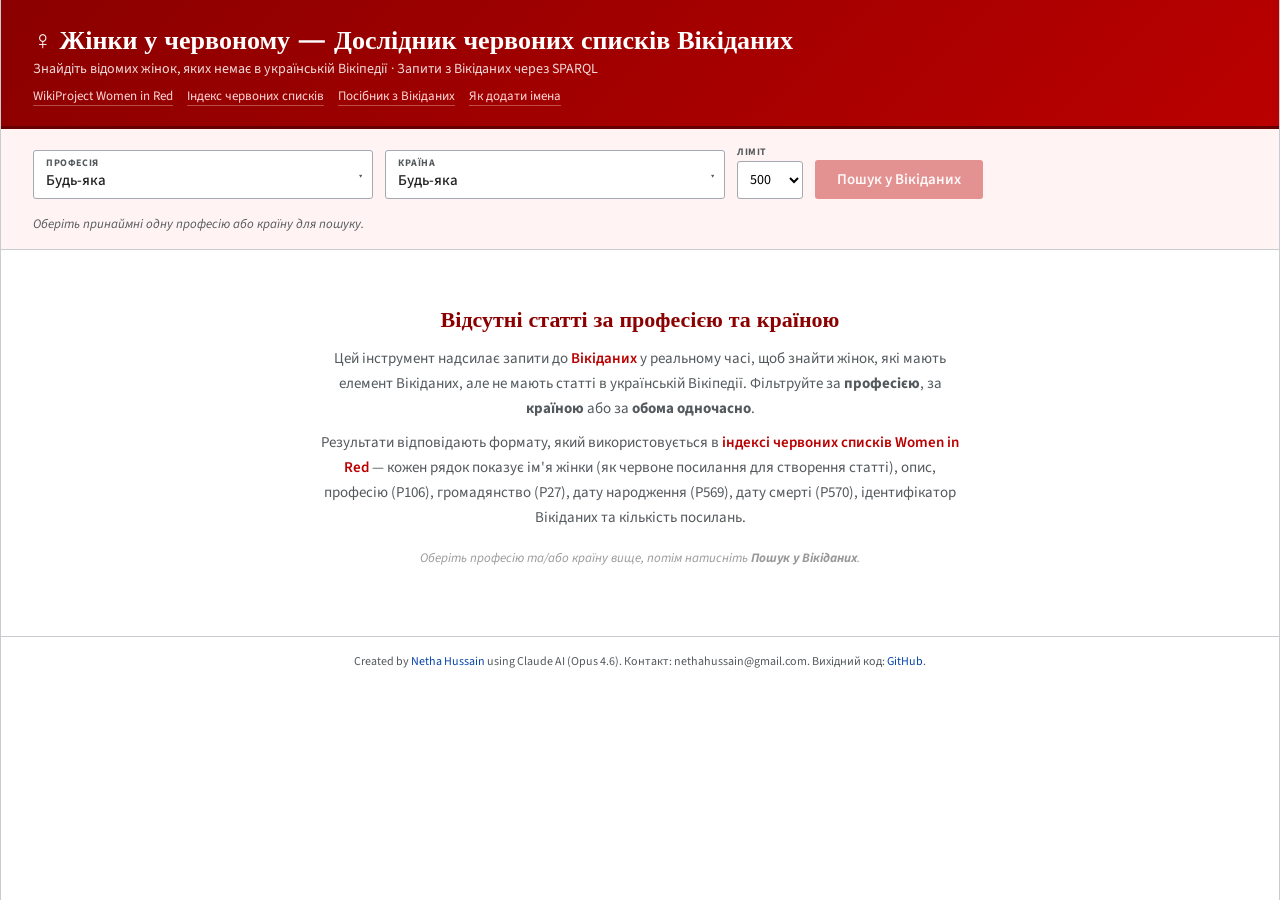
==== tool-uk.html @ 22f27a3a "Add Ukrainian version and translation guide - tool-uk.html: fully translated Ukrainian version targe" ====
<!DOCTYPE html>
<html lang="uk">
<head>
<meta charset="UTF-8">
<meta name="viewport" content="width=device-width, initial-scale=1.0">
<title>Жінки у червоному — Дослідник червоних списків Вікіданих</title>
<link rel="icon" href="data:image/svg+xml,<svg xmlns='http://www.w3.org/2000/svg' viewBox='0 0 100 100'><text y='.9em' font-size='90'>♀</text></svg>">
<link href="https://fonts.googleapis.com/css2?family=Libre+Baskerville:ital,wght@0,400;0,700;1,400&family=Source+Sans+3:wght@400;500;600;700&display=swap" rel="stylesheet">
<style>
:root {
  --r:#BA0000;--rd:#8B0000;--rbg:#FFF3F3;
  --blue:#0645AD;--bg:#F6F6F6;--surface:#FFF;
  --border:#A2A9B1;--blight:#C8CCD1;--hdr:#EAECF0;
  --txt:#202122;--dim:#54595D;
}
*{margin:0;padding:0;box-sizing:border-box}
body{font-family:'Source Sans 3',sans-serif;background:var(--bg);color:var(--txt);-webkit-font-smoothing:antialiased}
a{color:var(--blue);text-decoration:none}a:hover{text-decoration:underline}

.page{max-width:1440px;margin:0 auto;background:var(--surface);min-height:100vh;border-left:1px solid var(--blight);border-right:1px solid var(--blight)}

.hdr{background:linear-gradient(135deg,var(--rd),var(--r));color:#fff;padding:24px 32px 20px;border-bottom:3px solid #660000}
.hdr h1{font-family:'Libre Baskerville',serif;font-size:26px;font-weight:700;margin-bottom:3px}
.hdr .sub{font-size:14px;opacity:.85}
.hdr-links{margin-top:8px;font-size:13px;display:flex;gap:14px;flex-wrap:wrap}
.hdr-links a{color:#FFD6D6;border-bottom:1px solid rgba(255,214,214,.35)}
.hdr-links a:hover{color:#fff;border-bottom-color:#fff;text-decoration:none}

.filters{padding:16px 32px;background:var(--rbg);border-bottom:1px solid var(--blight);display:flex;gap:12px;align-items:flex-end;flex-wrap:wrap}
.dd{position:relative;flex:1;min-width:200px;max-width:340px}
.dd-trigger{width:100%;display:flex;flex-direction:column;align-items:flex-start;padding:5px 12px 7px;background:#fff;border:1px solid var(--border);border-radius:3px;cursor:pointer;font-family:inherit;font-size:14px;position:relative;transition:border-color .15s}
.dd-trigger:hover{border-color:var(--r)}
.dd-trigger.has-val{border-color:var(--r);background:#FFF8F8}
.dd-label{font-size:10px;font-weight:700;text-transform:uppercase;letter-spacing:.06em;color:var(--dim)}
.dd-val{font-size:15px;color:var(--txt);font-weight:500}
.dd-chev{position:absolute;right:10px;top:50%;transform:translateY(-50%);font-size:11px;color:var(--dim)}
.dd-menu{position:absolute;top:calc(100% + 2px);left:0;right:0;background:#fff;border:1px solid var(--border);border-radius:3px;box-shadow:0 6px 20px rgba(0,0,0,.12);z-index:1000;max-height:370px;overflow-y:auto;scrollbar-width:thin}
.dd-search{width:100%;padding:9px 12px;border:none;border-bottom:1px solid var(--blight);font-family:inherit;font-size:14px;outline:none}
.dd-group{padding:7px 12px 3px;font-size:10px;font-weight:700;text-transform:uppercase;letter-spacing:.06em;color:var(--rd);background:#FAFAFA;border-top:1px solid var(--blight);position:sticky;top:0;z-index:1}
.dd-item{display:block;width:100%;text-align:left;padding:6px 12px 6px 20px;background:none;border:none;font-family:inherit;font-size:14px;color:var(--txt);cursor:pointer;transition:background .1s}
.dd-item:hover{background:var(--rbg)}
.dd-item.sel{background:#FFE0E0;font-weight:600;color:var(--rd)}
.dd-item.dd-clear{color:var(--r);font-weight:500;border-bottom:1px solid var(--blight);padding-left:12px}

.f-limit{display:flex;flex-direction:column;gap:2px}
.f-limit label{font-size:10px;font-weight:700;text-transform:uppercase;letter-spacing:.06em;color:var(--dim)}
.f-limit select{padding:7px 8px;border:1px solid var(--border);border-radius:3px;font-family:inherit;font-size:14px;background:#fff;cursor:pointer}

.go-btn{padding:9px 22px;background:var(--r);color:#fff;border:none;border-radius:3px;font-family:inherit;font-size:15px;font-weight:600;cursor:pointer;transition:background .15s;white-space:nowrap;display:flex;align-items:center;gap:8px;align-self:flex-end}
.go-btn:hover{background:var(--rd)}
.go-btn.off{opacity:.4;cursor:not-allowed}
.btn-spin{display:inline-block;width:14px;height:14px;border:2px solid rgba(255,255,255,.4);border-top-color:#fff;border-radius:50%;animation:sp .7s linear infinite}
@keyframes sp{to{transform:rotate(360deg)}}
.f-hint{width:100%;margin-top:4px;font-size:13px;color:var(--dim);font-style:italic}

.welcome{padding:56px 32px;text-align:center}
.welcome h2{font-family:'Libre Baskerville',serif;font-size:22px;color:var(--rd);margin-bottom:14px}
.welcome p{font-size:15px;color:var(--dim);max-width:640px;margin:0 auto 10px;line-height:1.65}
.wl{color:var(--r);font-weight:600}

.ld{padding:72px 32px;text-align:center}
.ld-spin{width:30px;height:30px;border:3px solid var(--blight);border-top-color:var(--r);border-radius:50%;animation:sp .7s linear infinite;margin:0 auto 14px}
.ld p{color:var(--dim);font-size:14px}
.ld .ld-sub{margin-top:5px;font-size:12px;color:#999}

.err{padding:36px 32px;text-align:center}
.err-box{display:inline-block;background:#FFF0F0;border:1px solid #FFCCCC;border-left:4px solid var(--r);padding:18px 24px;border-radius:3px;text-align:left;max-width:540px}
.err-box strong{color:var(--rd)}
.err-box p{margin-top:6px;font-size:14px;color:var(--dim);line-height:1.5}

.results{padding:18px 32px 36px}
.res-head{margin-bottom:14px;padding-bottom:10px;border-bottom:1px solid var(--blight)}
.res-head h2{font-family:'Libre Baskerville',serif;font-size:19px;color:var(--rd);margin-bottom:8px}
.res-intro{font-size:13px;color:var(--dim);line-height:1.6}
.res-intro a{color:var(--blue)}

.res-toolbar{display:flex;align-items:center;gap:14px;margin-bottom:6px;flex-wrap:wrap}
.res-count{font-size:14px;color:var(--dim)}
.res-filter{padding:5px 10px;border:1px solid var(--border);border-radius:3px;font-family:inherit;font-size:13px;width:200px}
.res-filter:focus{outline:none;border-color:var(--r)}
.sparql-btn{font-size:12px;color:var(--blue);border:1px solid var(--blight);padding:3px 10px;border-radius:3px;background:var(--bg)}
.sparql-btn:hover{background:#E8E8E8;text-decoration:none}

.tbl-wrap{overflow-x:auto}
table{width:100%;border-collapse:collapse;font-size:13px;line-height:1.5;border:1px solid var(--blight)}
thead tr{background:var(--hdr)}
th{padding:7px 6px;text-align:left;font-size:12px;font-weight:700;color:var(--txt);border:1px solid var(--blight);white-space:nowrap;user-select:none;vertical-align:bottom}
th.sortable{cursor:pointer}th.sortable:hover{background:#D9DDE2}
.sa{font-size:10px}.sa.dim{opacity:.3}
td{padding:4px 6px;border:1px solid var(--blight);vertical-align:top}
tbody tr:nth-child(even){background:#F8F9FA}
tbody tr:hover{background:#ECEEF1}

.c-num{text-align:right;color:var(--dim);width:38px;font-size:12px}
.c-name{white-space:nowrap}
.c-img{width:50px;text-align:center;padding:2px}
.c-img img{border-radius:3px;vertical-align:middle;max-height:50px;object-fit:cover}
.c-desc{color:var(--dim);font-size:12px;max-width:240px}
.c-occ{font-size:12px;max-width:200px}
.c-cty{font-size:13px;white-space:nowrap}
.c-date{white-space:nowrap;font-size:12px;text-align:center}
.c-item{white-space:nowrap;font-size:12px}
.c-sites{text-align:right;font-weight:600;width:56px}

.redlink{color:var(--r) !important;text-decoration:none}
.redlink:hover{text-decoration:underline}
.wd-link{color:var(--blue);font-family:monospace;font-size:12px}

.empty-msg{padding:36px;text-align:center;color:var(--dim);font-size:15px}
.res-foot{margin-top:14px;padding-top:10px;border-top:1px solid var(--blight);font-size:13px;color:var(--dim)}
.res-foot a{color:var(--blue)}

.page-footer{padding:16px 32px;border-top:1px solid var(--blight);font-size:12px;color:var(--dim);text-align:center}
.page-footer a{color:var(--blue)}

@media(max-width:768px){
  .hdr{padding:16px}.hdr h1{font-size:20px}
  .filters{padding:12px 16px;flex-direction:column}.dd{max-width:100%}
  .results{padding:12px 16px}
  .c-desc,.c-occ,.c-img{display:none}
  .res-filter{width:100%}
}
</style>
</head>
<body>
<div class="page" id="app">
  <!-- Header -->
  <header class="hdr">
    <h1>♀ Жінки у червоному — Дослідник червоних списків Вікіданих</h1>
    <p class="sub">Знайдіть відомих жінок, яких немає в українській Вікіпедії · Запити з Вікіданих через SPARQL</p>
    <div class="hdr-links">
      <a href="https://en.wikipedia.org/wiki/Wikipedia:WikiProject_Women_in_Red" target="_blank">WikiProject Women in Red</a>
      <a href="https://en.wikipedia.org/wiki/Wikipedia:WikiProject_Women_in_Red/Redlist_index" target="_blank">Індекс червоних списків</a>
      <a href="https://en.wikipedia.org/wiki/Wikipedia:WikiProject_Women_in_Red/Wikidata_redlist_guide" target="_blank">Посібник з Вікіданих</a>
      <a href="https://en.wikipedia.org/wiki/Wikipedia:WikiProject_Women_in_Red/How_to_add_names_to_Women_in_Red_lists" target="_blank">Як додати імена</a>
    </div>
  </header>

  <!-- Filters -->
  <div class="filters">
    <div class="dd" id="occ-dd">
      <button class="dd-trigger" onclick="toggleDropdown('occ')">
        <span class="dd-label">Професія</span>
        <span class="dd-val" id="occ-val">Будь-яка</span>
        <span class="dd-chev">▾</span>
      </button>
      <div class="dd-menu" id="occ-menu" style="display:none">
        <input class="dd-search" id="occ-search" placeholder="Пошук професій…" oninput="filterDropdown('occ')">
        <div id="occ-items"></div>
      </div>
    </div>
    <div class="dd" id="cty-dd">
      <button class="dd-trigger" onclick="toggleDropdown('cty')">
        <span class="dd-label">Країна</span>
        <span class="dd-val" id="cty-val">Будь-яка</span>
        <span class="dd-chev">▾</span>
      </button>
      <div class="dd-menu" id="cty-menu" style="display:none">
        <input class="dd-search" id="cty-search" placeholder="Пошук країн…" oninput="filterDropdown('cty')">
        <div id="cty-items"></div>
      </div>
    </div>
    <div class="f-limit">
      <label>Ліміт</label>
      <select id="limit-select">
        <option value="100">100</option>
        <option value="200">200</option>
        <option value="500" selected>500</option>
        <option value="1000">1000</option>
      </select>
    </div>
    <button class="go-btn off" id="go-btn" onclick="doSearch()" disabled>Пошук у Вікіданих</button>
    <p class="f-hint" id="f-hint">Оберіть принаймні одну професію або країну для пошуку.</p>
  </div>

  <!-- Content -->
  <div id="content">
    <div class="welcome">
      <h2>Відсутні статті за професією та країною</h2>
      <p>
        Цей інструмент надсилає запити до <a class="wl" href="https://www.wikidata.org" target="_blank">Вікіданих</a> у
        реальному часі, щоб знайти жінок, які мають елемент Вікіданих, але не мають статті в українській Вікіпедії.
        Фільтруйте за <strong>професією</strong>, за <strong>країною</strong> або за <strong>обома одночасно</strong>.
      </p>
      <p>
        Результати відповідають формату, який використовується в
        <a class="wl" href="https://en.wikipedia.org/wiki/Wikipedia:WikiProject_Women_in_Red/Redlist_index" target="_blank">
          індексі червоних списків Women in Red
        </a> — кожен рядок показує ім'я жінки (як червоне посилання для створення статті), опис, професію (P106),
        громадянство (P27), дату народження (P569), дату смерті (P570), ідентифікатор Вікіданих та кількість посилань.
      </p>
      <p style="margin-top:18px;font-size:13px;font-style:italic;color:#999">
        Оберіть професію та/або країну вище, потім натисніть <strong>Пошук у Вікіданих</strong>.
      </p>
    </div>
  </div>

  <!-- Footer -->
  <div class="page-footer">
    Created by <a href="https://en.wikipedia.org/wiki/User:Netha_Hussain" target="_blank">Netha Hussain</a> using Claude AI (Opus 4.6). Контакт: nethahussain&#64;gmail.com. Вихідний код: <a href="https://github.com/nethahussain/wir-redlist-explorer" target="_blank">GitHub</a>.
  </div>
</div>

<script>
// ── DATA ─────────────────────────────────────────────────────────────────────
const OCCUPATIONS = {
  "Активізм і політика": {
    "Activists":["Q15253558"],"Civil rights activists":["Q3745750"],"Diplomats":["Q193391"],
    "Feminists":["Q21507383"],"Human rights activists":["Q1476215"],"Labor activists":["Q15627169"],
    "Monarchs":["Q116"],"Nobles":["Q2478141"],"Politicians":["Q82955"],
    "Resistance fighters":["Q1397808"],"Revolutionaries":["Q3242115"],
    "Social workers":["Q1587565"],"Suffragists":["Q29424"],"Trade unionists":["Q15627169"]
  },
  "Мистецтво і візуальні мистецтва": {
    "Animators":["Q266569"],"Architects":["Q42973"],"Calligraphers":["Q3303330"],
    "Cartoonists":["Q1114448"],"Ceramicists":["Q7541856"],"Comics artists":["Q15296938"],
    "Costume designers":["Q1323191"],"Engravers":["Q329439"],"Graphic designers":["Q627325"],
    "Illustrators":["Q644687"],"Interior designers":["Q2895295"],"Jewellery designers":["Q2519376"],
    "Miniaturists":["Q10862983"],"Muralists":["Q1281618"],"Painters":["Q1028181"],
    "Photographers":["Q33231"],"Printmakers":["Q11569986"],"Sculptors":["Q1281618"],
    "Textile artists":["Q5322166"],"Visual artists":["Q3391743"],"Weavers":["Q18939491"]
  },
  "Бізнес і економіка": {
    "Bankers":["Q806798"],"Businesspeople":["Q43845","Q131524"],"Economists":["Q188094"],
    "Industrialists":["Q6606110"],"Managers":["Q2462658"]
  },
  "Освіта і наука": {
    "Academics":["Q3400985"],"Educational specialists":["Q5341303","Q1569495","Q901222"],
    "Educators":["Q1056391","Q37226","Q974144"],"Librarians":["Q182436"],
    "Linguists":["Q14467526"],"Philologists":["Q13418253"],"Professors":["Q121594"],
    "Researchers":["Q1650915"],"University teachers":["Q1622272"]
  },
  "Право і юстиція": {
    "Judges":["Q16533"],"Lawyers":["Q40348"],"Magistrates":["Q4594605"],
    "Notaries":["Q189010"],"Prosecutors":["Q600751"]
  },
  "Література і писемність": {
    "Art critics":["Q6430706"],"Art historians":["Q1792450"],"Authors":["Q482980"],
    "Biographers":["Q18814623"],"Bloggers":["Q877517"],"Children's writers":["Q4853732"],
    "Columnists":["Q1086863"],"Comics writers":["Q4853732"],"Critics":["Q4263842"],
    "Editors":["Q1607826"],"Essayists":["Q11774202"],"Folklorists":["Q15214752"],
    "Historians":["Q201788"],"Journalists":["Q1930187"],"Literary critics":["Q4263842"],
    "Novelists":["Q6625963"],"Playwrights":["Q214917"],"Poets":["Q49757"],
    "Publishers":["Q2516866"],"Screenwriters":["Q28389"],"Songwriters":["Q753110"],
    "Translators":["Q333634"],"Writers":["Q36180"]
  },
  "Медіа і розваги": {
    "Actresses":["Q33999"],"Comedians":["Q245068"],"Film critics":["Q1350157"],
    "Film directors":["Q2526255"],"Film producers":["Q3282637"],"Models":["Q4610556"],
    "Presenters":["Q13590141"],"Radio presenters":["Q2722764"],
    "Television presenters":["Q947873"],"Voice actresses":["Q2405480"]
  },
  "Сценічне мистецтво": {
    "Choreographers":["Q2490358"],"Circus performers":["Q6660286"],"Composers":["Q36834"],
    "Conductors (music)":["Q158852"],"Curators":["Q674426"],"Dancers":["Q5716684"],
    "Flautists":["Q12902372"],"Guitarists":["Q855091"],"Harpists":["Q855091"],
    "Musicians":["Q639669"],"Opera singers":["Q2865819"],"Organists":["Q765778"],
    "Pianists":["Q486748"],"Singers":["Q177220"],"Theatre directors":["Q3387717"],
    "Violinists":["Q1259917"],"Violoncellists":["Q1323883"]
  },
  "Релігія і духовність": {
    "Abbesses":["Q75178"],"Missionaries":["Q219477"],"Nuns":["Q191808"],
    "Religious leaders":["Q2259451"],"Saints":["Q43115"],"Theologians":["Q1234713"]
  },
  "Наука і технології": {
    "Anthropologists":["Q4773904"],"Archaeologists":["Q3621491"],"Astronomers":["Q11063"],
    "Astrophysicists":["Q752129"],"Biochemists":["Q15142903"],"Biologists":["Q864503"],
    "Botanists":["Q2374149"],"Chemists":["Q593644"],"Computer scientists":["Q82594"],
    "Ecologists":["Q350979"],"Entomologists":["Q3055126"],"Epidemiologists":["Q15634566"],
    "Geneticists":["Q3126128"],"Geographers":["Q901402"],"Geologists":["Q520549"],
    "Marine biologists":["Q2867476"],"Mathematicians":["Q170790"],
    "Meteorologists":["Q12050421"],"Microbiologists":["Q15917187"],
    "Neuroscientists":["Q15634566"],"Paleontologists":["Q1662561"],
    "Physicists":["Q169470"],"Statisticians":["Q2732142"],"Zoologists":["Q350979"]
  },
  "Медицина і здоров'я": {
    "Dentists":["Q27349"],"Dermatologists":["Q1789414"],"Gynecologists":["Q15924224"],
    "Midwives":["Q185196"],"Nurses":["Q186360"],"Oncologists":["Q4165402"],
    "Ophthalmologists":["Q15924610"],"Pathologists":["Q4202929"],"Pediatricians":["Q1919436"],
    "Pharmacists":["Q105186"],"Physicians":["Q39631"],"Psychiatrists":["Q211346"],
    "Psychologists":["Q212980"],"Radiologists":["Q1569276"],"Sociologists":["Q2306091"],
    "Surgeons":["Q774306"],"Veterinarians":["Q202883"]
  },
  "Спорт": {
    "Alpine skiers":["Q4144610"],"Archers":["Q13382576"],"Athletes":["Q11513337"],
    "Badminton players":["Q13141064"],"Basketball players":["Q3665646"],
    "Boxers":["Q11338576"],"Canoeists":["Q13382608"],"Chess players":["Q10873124"],
    "Cricketers":["Q12299841"],"Cross-country skiers":["Q13382519"],
    "Cyclists":["Q2309784"],"Divers":["Q13381427"],"Equestrians":["Q13382603"],
    "Fencers":["Q13381689"],"Figure skaters":["Q13381572"],
    "Football players":["Q937857"],"Golfers":["Q13156709"],
    "Gymnasts":["Q15117302"],"Handball players":["Q13365117"],
    "Hockey players":["Q11774891"],"Judokas":["Q6665249"],
    "Martial artists":["Q14373094"],"Rowers":["Q13382519"],
    "Rugby players":["Q14089670"],"Sailors":["Q13382519"],
    "Shooters":["Q13382608"],"Speed skaters":["Q15117395"],
    "Swimmers":["Q10843402"],"Table tennis players":["Q13219587"],
    "Tennis players":["Q10833314"],"Track & field athletes":["Q11513337"],
    "Volleyball players":["Q15117415"],"Water polo players":["Q13382608"],
    "Weightlifters":["Q13381376"],"Wrestlers":["Q13474373"]
  },
  "Інше": {
    "Astronauts":["Q11631"],"Aviators":["Q2095549"],"Collectors":["Q3243461"],
    "Cooks & chefs":["Q3499072"],"Engineers":["Q81096"],"Environmentalists":["Q15839134"],
    "Explorers":["Q11900058"],"Fashion designers":["Q3501317"],"Firefighters":["Q107711"],
    "Inventors":["Q205375"],"Military personnel":["Q47064"],"Philanthropists":["Q12362622"],
    "Pilots":["Q158063"],"Police officers":["Q361593"],"Spies":["Q9352089"],
    "Technologists":["Q5482740"]
  }
};

const COUNTRIES = {
  "Africa": {
    "Algeria":"Q262","Cameroon":"Q1009","DR Congo":"Q974","Egypt":"Q79",
    "Ethiopia":"Q115","Ghana":"Q117","Kenya":"Q114","Madagascar":"Q1019",
    "Malawi":"Q1020","Morocco":"Q1028","Mozambique":"Q1029","Nigeria":"Q1033",
    "Rwanda":"Q1037","Senegal":"Q1041","South Africa":"Q258",
    "Tanzania":"Q924","Tunisia":"Q948","Uganda":"Q1036","Zimbabwe":"Q954"
  },
  "Americas": {
    "Argentina":"Q414","Bolivia":"Q750","Brazil":"Q155","Canada":"Q16",
    "Chile":"Q298","Colombia":"Q739","Cuba":"Q241","Ecuador":"Q736",
    "Guatemala":"Q774","Haiti":"Q790","Jamaica":"Q766","Mexico":"Q96",
    "Paraguay":"Q733","Peru":"Q419","Trinidad & Tobago":"Q754",
    "United States":"Q30","Uruguay":"Q77","Venezuela":"Q717"
  },
  "Asia": {
    "Afghanistan":"Q889","Bangladesh":"Q902","Cambodia":"Q424",
    "China":"Q148","India":"Q668","Indonesia":"Q252","Iran":"Q794",
    "Iraq":"Q796","Israel":"Q801","Japan":"Q17","Kazakhstan":"Q232",
    "South Korea":"Q884","Malaysia":"Q833","Mongolia":"Q711",
    "Myanmar":"Q836","Nepal":"Q837","Pakistan":"Q843",
    "Philippines":"Q928","Singapore":"Q334","Sri Lanka":"Q854",
    "Taiwan":"Q865","Thailand":"Q869","Turkey":"Q43","Vietnam":"Q881"
  },
  "Europe": {
    "Albania":"Q222","Austria":"Q40","Belgium":"Q31",
    "Bosnia & Herzegovina":"Q225","Bulgaria":"Q219","Croatia":"Q224",
    "Czech Republic":"Q213","Denmark":"Q35","Estonia":"Q191",
    "Finland":"Q33","France":"Q142","Germany":"Q183","Greece":"Q41",
    "Hungary":"Q28","Iceland":"Q189","Ireland":"Q27","Italy":"Q38",
    "Latvia":"Q211","Lithuania":"Q37","Netherlands":"Q55","Norway":"Q20",
    "Poland":"Q36","Portugal":"Q45","Romania":"Q218","Russia":"Q159",
    "Serbia":"Q403","Slovakia":"Q214","Slovenia":"Q215","Spain":"Q29",
    "Sweden":"Q34","Switzerland":"Q39","Ukraine":"Q212",
    "United Kingdom":"Q145"
  },
  "West Asia": {
    "Bahrain":"Q398","Jordan":"Q810","Kuwait":"Q817","Lebanon":"Q822",
    "Oman":"Q842","Palestine":"Q219060","Qatar":"Q846",
    "Saudi Arabia":"Q851","Syria":"Q858","United Arab Emirates":"Q878",
    "Yemen":"Q805"
  },
  "Oceania & Pacific": {
    "Australia":"Q408","Fiji":"Q712","New Zealand":"Q664",
    "Papua New Guinea":"Q691","Samoa":"Q683"
  }
};

// ── STATE ────────────────────────────────────────────────────────────────────
let selectedOcc = null;   // {name, qids, group}
let selectedCty = null;   // {name, qId, region}
let currentResults = [];
let sortCol = "sites";
let sortDir = "desc";
let tableFilterText = "";
let isLoading = false;
let lastQuery = "";

// ── FLATTEN ──────────────────────────────────────────────────────────────────
function flattenOcc() {
  const out = [];
  for (const [group, items] of Object.entries(OCCUPATIONS))
    for (const [name, qids] of Object.entries(items))
      out.push({group, name, qids});
  out.sort((a,b) => a.name.localeCompare(b.name));
  return out;
}
function flattenCty() {
  const out = [];
  for (const [region, items] of Object.entries(COUNTRIES))
    for (const [name, qId] of Object.entries(items))
      out.push({region, name, qId});
  out.sort((a,b) => a.name.localeCompare(b.name));
  return out;
}
const ALL_OCC = flattenOcc();
const ALL_CTY = flattenCty();

// ── DROPDOWN LOGIC ───────────────────────────────────────────────────────────
function buildDropdownItems(type) {
  const container = document.getElementById(type + '-items');
  const items = type === 'occ' ? ALL_OCC : ALL_CTY;
  const showGroups = type === 'occ';
  const groupKey = type === 'occ' ? 'group' : 'region';
  const search = document.getElementById(type + '-search').value.toLowerCase();
  const selected = type === 'occ' ? selectedOcc : selectedCty;

  const filtered = items.filter(o =>
    o.name.toLowerCase().includes(search) ||
    (showGroups && o[groupKey].toLowerCase().includes(search))
  );

  let html = '';
  if (selected) {
    html += `<button class="dd-item dd-clear" onclick="clearSelection('${type}')">✕ Очистити</button>`;
  }
  let lastGroup = '';
  for (const o of filtered) {
    if (showGroups && o[groupKey] !== lastGroup) {
      lastGroup = o[groupKey];
      html += `<div class="dd-group">${esc(lastGroup)}</div>`;
    }
    const isSel = selected && selected.name === o.name;
    const pad = showGroups ? '' : ' style="padding-left:12px"';
    html += `<button class="dd-item${isSel ? ' sel' : ''}"${pad} onclick="selectItem('${type}','${esc(o.name)}')">${esc(o.name)}</button>`;
  }
  container.innerHTML = html;
}

function toggleDropdown(type) {
  const other = type === 'occ' ? 'cty' : 'occ';
  document.getElementById(other + '-menu').style.display = 'none';
  const menu = document.getElementById(type + '-menu');
  const vis = menu.style.display === 'none';
  menu.style.display = vis ? 'block' : 'none';
  if (vis) {
    document.getElementById(type + '-search').value = '';
    buildDropdownItems(type);
    document.getElementById(type + '-search').focus();
  }
}

function filterDropdown(type) {
  buildDropdownItems(type);
}

function selectItem(type, name) {
  if (type === 'occ') {
    selectedOcc = ALL_OCC.find(o => o.name === name) || null;
    document.getElementById('occ-val').textContent = name;
    document.getElementById('occ-dd').querySelector('.dd-trigger').classList.add('has-val');
  } else {
    selectedCty = ALL_CTY.find(c => c.name === name) || null;
    document.getElementById('cty-val').textContent = name;
    document.getElementById('cty-dd').querySelector('.dd-trigger').classList.add('has-val');
  }
  document.getElementById(type + '-menu').style.display = 'none';
  updateSearchBtn();
}

function clearSelection(type) {
  if (type === 'occ') {
    selectedOcc = null;
    document.getElementById('occ-val').textContent = 'Будь-яка';
    document.getElementById('occ-dd').querySelector('.dd-trigger').classList.remove('has-val');
  } else {
    selectedCty = null;
    document.getElementById('cty-val').textContent = 'Будь-яка';
    document.getElementById('cty-dd').querySelector('.dd-trigger').classList.remove('has-val');
  }
  document.getElementById(type + '-menu').style.display = 'none';
  updateSearchBtn();
}

function updateSearchBtn() {
  const btn = document.getElementById('go-btn');
  const hint = document.getElementById('f-hint');
  const can = selectedOcc || selectedCty;
  btn.disabled = !can || isLoading;
  btn.classList.toggle('off', !can);
  hint.style.display = can ? 'none' : 'block';
}

// Close dropdowns on outside click
document.addEventListener('mousedown', function(e) {
  if (!document.getElementById('occ-dd').contains(e.target))
    document.getElementById('occ-menu').style.display = 'none';
  if (!document.getElementById('cty-dd').contains(e.target))
    document.getElementById('cty-menu').style.display = 'none';
});

// ── SPARQL ───────────────────────────────────────────────────────────────────
function buildQuery(occQIds, ctyQId, limit) {
  const hasOcc = occQIds && occQIds.length > 0;
  const hasCty = !!ctyQId;
  const occValues = hasOcc ? occQIds.map(q => 'wd:' + q).join(' ') : '';
  const occFilter = hasOcc ? '?item wdt:P106 ?occ . VALUES ?occ { ' + occValues + ' }' : '';
  const ctyFilter = hasCty
    ? '{ { ?item (wdt:P27|wdt:P17|wdt:P495|wdt:P1532) wd:' + ctyQId + ' . } UNION { ?item (wdt:P19/wdt:P17) wd:' + ctyQId + ' . } }'
    : '';

  return `SELECT ?item ?itemLabel ?itemDescription
  (SAMPLE(?_dob) AS ?dob) (SAMPLE(?_dod) AS ?dod)
  (SAMPLE(?_countryLabel) AS ?countryLabel)
  (GROUP_CONCAT(DISTINCT ?_occLabel; separator=", ") AS ?occupations)
  (SAMPLE(?_image) AS ?image)
  (COUNT(DISTINCT ?sitelink) AS ?sites)
WHERE {
  ?item wdt:P31 wd:Q5 ;
        wdt:P21 wd:Q6581072 .
  ${occFilter}
  ${ctyFilter}
  OPTIONAL { ?item wdt:P569 ?_dob . }
  OPTIONAL { ?item wdt:P570 ?_dod . }
  OPTIONAL { ?item wdt:P27 ?_country . ?_country rdfs:label ?_countryLabel . FILTER(LANG(?_countryLabel)="uk") }
  OPTIONAL { ?item wdt:P106 ?_occItem . ?_occItem rdfs:label ?_occLabel . FILTER(LANG(?_occLabel)="uk") }
  OPTIONAL { ?item wdt:P18 ?_image . }
  OPTIONAL { ?sitelink schema:about ?item . }
  FILTER NOT EXISTS {
    ?article schema:about ?item ;
             schema:isPartOf <https://uk.wikipedia.org/> .
  }
  SERVICE wikibase:label { bd:serviceParam wikibase:language "uk,en,mul" . }
}
GROUP BY ?item ?itemLabel ?itemDescription
ORDER BY DESC(?sites)
LIMIT ${limit}`;
}

function fmtDate(ds) {
  if (!ds) return '';
  try {
    const d = new Date(ds);
    if (isNaN(d)) return ds;
    const y = d.getUTCFullYear();
    const m = d.getUTCMonth() + 1;
    const day = d.getUTCDate();
    if (y < 0) return Math.abs(y) + ' BCE';
    if (m === 1 && day === 1) return '' + y;
    const months = ['Jan','Feb','Mar','Apr','May','Jun','Jul','Aug','Sep','Oct','Nov','Dec'];
    return day + ' ' + months[m-1] + ' ' + y;
  } catch(e) { return ds; }
}

function getQid(uri) {
  if (!uri) return '';
  const m = uri.match(/Q\d+$/);
  return m ? m[0] : '';
}

function esc(s) {
  const d = document.createElement('div');
  d.textContent = s;
  return d.innerHTML;
}

function thumbUrl(commonsUrl, width) {
  if (!commonsUrl) return '';
  // URL from SPARQL looks like http://commons.wikimedia.org/wiki/Special:FilePath/Name.jpg
  // Append ?width=N for a thumbnail
  return commonsUrl.replace('http://', 'https://') + '?width=' + (width || 50);
}

function openSparql() {
  if (lastQuery) {
    window.open('https://query.wikidata.org/#' + encodeURIComponent(lastQuery), '_blank');
  }
}

async function fetchWithRetry(url, maxRetries) {
  let lastError;
  for (let attempt = 0; attempt < maxRetries; attempt++) {
    try {
      const controller = new AbortController();
      const timeout = setTimeout(() => controller.abort(), 60000); // 60s timeout
      const resp = await fetch(url, {
        headers: { 'Accept': 'application/sparql-results+json' },
        signal: controller.signal
      });
      clearTimeout(timeout);
      if (resp.status === 429 || resp.status === 502 || resp.status === 503) {
        // Rate limited or overloaded — wait and retry
        const wait = (attempt + 1) * 3000;
        document.querySelector('.ld p').textContent =
          'Сервер зайнятий, повтор через ' + ((wait/1000)|0) + ' с… (спроба ' + (attempt+2) + '/' + maxRetries + ')';
        await new Promise(r => setTimeout(r, wait));
        continue;
      }
      if (!resp.ok) throw new Error('SPARQL ' + resp.status + ': ' + resp.statusText);
      return await resp.json();
    } catch(e) {
      lastError = e;
      if (e.name === 'AbortError') {
        lastError = new Error('Час запиту вичерпано (60 секунд)');
      }
      if (attempt < maxRetries - 1) {
        const wait = (attempt + 1) * 2000;
        const ldP = document.querySelector('.ld p');
        if (ldP) ldP.textContent =
          'Проблема з\'єднання, повтор через ' + ((wait/1000)|0) + ' с… (спроба ' + (attempt+2) + '/' + maxRetries + ')';
        await new Promise(r => setTimeout(r, wait));
      }
    }
  }
  throw lastError;
}

// ── SEARCH ───────────────────────────────────────────────────────────────────
async function doSearch() {
  if (!selectedOcc && !selectedCty) return;
  isLoading = true;
  updateSearchBtn();
  document.getElementById('go-btn').innerHTML = '<span class="btn-spin"></span> Запит…';

  const content = document.getElementById('content');
  content.innerHTML = `
    <div class="ld">
      <div class="ld-spin"></div>
      <p>Запит до SPARQL-сервісу Вікіданих для пошуку відсутніх жінок…</p>
      <p class="ld-sub">Складні запити можуть тривати 10–30 секунд</p>
    </div>`;

  const limit = parseInt(document.getElementById('limit-select').value);

  try {
    const query = buildQuery(
      selectedOcc ? selectedOcc.qids : null,
      selectedCty ? selectedCty.qId : null,
      limit
    );
    lastQuery = query;
    const url = 'https://query.wikidata.org/sparql?query=' + encodeURIComponent(query) + '&format=json';

    // Fetch with timeout + retry
    const data = await fetchWithRetry(url, 4);

    const seen = new Set();
    currentResults = data.results.bindings
      .map(b => ({
        qid: getQid(b.item?.value),
        name: b.itemLabel?.value || '',
        description: b.itemDescription?.value || '',
        dob: fmtDate(b.dob?.value),
        dod: fmtDate(b.dod?.value),
        country: b.countryLabel?.value || '',
        occupations: b.occupations?.value || '',
        image: b.image?.value || '',
        sites: parseInt(b.sites?.value) || 0
      }))
      .filter(r => {
        if (!r.qid || seen.has(r.qid) || /^Q\d+$/.test(r.name)) return false;
        seen.add(r.qid);
        return true;
      });

    sortCol = 'sites';
    sortDir = 'desc';
    tableFilterText = '';
    renderResults();
  } catch(e) {
    const msg = e.message || 'Невідома помилка';
    const isTimeout = msg.includes('timed out');
    const isFetch = msg.includes('Failed to fetch') || msg.includes('NetworkError') || msg.includes('network');
    let advice = 'Сервер Вікіданих може бути тимчасово перевантажений. Спробуйте зменшити ліміт або звузити вибір.';
    if (isTimeout) advice = 'Запит тривав занадто довго. Спробуйте обрати <b>і</b> професію, <b>і</b> країну, або зменшіть ліміт до 100 чи 200.';
    if (isFetch) advice = 'Не вдалося з\u0027єднатися з сервером Вікіданих. Перевірте інтернет-з\u0027єднання та спробуйте ще раз. Якщо проблема не зникає, сервер SPARQL може бути тимчасово недоступний — перевірте його <a href="https://query.wikidata.org/" target="_blank">статус тут</a>.';
    content.innerHTML = `
      <div class="err"><div class="err-box">
        <strong>Помилка запиту</strong>
        <p>${esc(msg)}</p>
        <p style="margin-top:6px;font-size:12px">${advice}</p>
        <p style="margin-top:8px"><button onclick="doSearch()" style="padding:6px 16px;cursor:pointer;border:1px solid #a2a9b1;border-radius:3px;background:#f8f9fa;font-family:inherit;font-size:14px">↻ Повторити</button></p>
      </div></div>`;
  } finally {
    isLoading = false;
    updateSearchBtn();
    document.getElementById('go-btn').textContent = 'Пошук у Вікіданих';
  }
}

// ── RENDER RESULTS ───────────────────────────────────────────────────────────
function renderResults() {
  const titleParts = [];
  if (selectedOcc) titleParts.push(selectedOcc.name);
  if (selectedCty) titleParts.push(selectedCty.name);
  const title = titleParts.join(' — ');

  // Filter
  const q = tableFilterText.toLowerCase();
  let filtered = currentResults;
  if (q) {
    filtered = filtered.filter(r =>
      (r.name||'').toLowerCase().includes(q) ||
      (r.description||'').toLowerCase().includes(q) ||
      (r.country||'').toLowerCase().includes(q) ||
      (r.occupations||'').toLowerCase().includes(q)
    );
  }

  // Sort
  const sorted = [...filtered].sort((a, b) => {
    let av = a[sortCol], bv = b[sortCol];
    if (sortCol === 'sites') { av = Number(av)||0; bv = Number(bv)||0; }
    else { av = (av||'').toLowerCase(); bv = (bv||'').toLowerCase(); }
    if (av < bv) return sortDir === 'asc' ? -1 : 1;
    if (av > bv) return sortDir === 'asc' ? 1 : -1;
    return 0;
  });

  function sortArrow(col) {
    if (sortCol === col) return `<span class="sa">${sortDir === 'asc' ? ' ↑' : ' ↓'}</span>`;
    return '<span class="sa dim"> ⇅</span>';
  }

  let rows = '';
  for (let i = 0; i < sorted.length; i++) {
    const r = sorted[i];
    const wpTitle = encodeURIComponent(r.name.replace(/ /g, '_'));
    rows += `<tr>
      <td class="c-num">${i+1}</td>
      <td class="c-name"><a href="https://uk.wikipedia.org/w/index.php?title=${wpTitle}&action=edit&redlink=1" target="_blank" class="redlink" title="Створити «${esc(r.name)}» в українській Вікіпедії">${esc(r.name)}</a></td>
      <td class="c-img">${r.image ? '<img src="' + thumbUrl(r.image, 50) + '" loading="lazy" alt="" width="50">' : ''}</td>
      <td class="c-desc">${esc(r.description)}</td>
      <td class="c-occ">${esc(r.occupations)}</td>
      <td class="c-cty">${esc(r.country)}</td>
      <td class="c-date">${esc(r.dob)}</td>
      <td class="c-date">${esc(r.dod)}</td>
      <td class="c-item"><a href="https://www.wikidata.org/wiki/${r.qid}" target="_blank" class="wd-link">${r.qid}</a></td>
      <td class="c-sites">${r.sites}</td>
    </tr>`;
  }

  document.getElementById('content').innerHTML = `
    <div class="results">
      <div class="res-head">
        <h2>Відсутні статті: ${esc(title)}</h2>
        <p class="res-intro">
          Ця таблиця відсутніх біографій жінок згенерована за допомогою
          <a href="https://www.wikidata.org" target="_blank">Вікіданих</a> для
          <a href="https://en.wikipedia.org/wiki/Wikipedia:WikiProject_Women_in_Red" target="_blank">Wikipedia:WikiProject Women in Red</a>.
          Таблицю можна сортувати, натиснувши на заголовки стовпців.
          Стовпець <strong>посилання</strong> показує кількість посилань на інформацію про жінку в інших
          проєктах Вікімедіа і часто є індикатором значущості.
        </p>
      </div>
      <div class="res-toolbar">
        <span class="res-count">∑ <strong>${filtered.length}</strong> елементів</span>
        <input class="res-filter" type="text" placeholder="Фільтрувати таблицю…" value="${esc(tableFilterText)}" oninput="onTableFilter(this.value)">
        <a class="sparql-btn" href="#" onclick="openSparql(); return false;" title="Відкрити запит у Wikidata Query Service">SPARQL ↗</a>
      </div>
      <div class="tbl-wrap">
        <table>
          <thead><tr>
            <th class="c-num">#</th>
            <th class="c-name sortable" onclick="onSort('name')">ім'я${sortArrow('name')}</th>
            <th class="c-img">зображення</th>
            <th class="c-desc">опис</th>
            <th class="c-occ sortable" onclick="onSort('occupations')">професія (P106)${sortArrow('occupations')}</th>
            <th class="c-cty sortable" onclick="onSort('country')">громадянство (P27)${sortArrow('country')}</th>
            <th class="c-date sortable" onclick="onSort('dob')">дата народження (P569)${sortArrow('dob')}</th>
            <th class="c-date sortable" onclick="onSort('dod')">дата смерті (P570)${sortArrow('dod')}</th>
            <th class="c-item">елемент</th>
            <th class="c-sites sortable" onclick="onSort('sites')">посилання${sortArrow('sites')}</th>
          </tr></thead>
          <tbody>${rows}</tbody>
        </table>
        ${sorted.length === 0 ? '<div class="empty-msg">Результатів не знайдено' + (tableFilterText ? ' за вашим фільтром' : '') + '.</div>' : ''}
      </div>
      <div class="res-foot">
        Цей список згенеровано з <a href="https://www.wikidata.org" target="_blank">Вікіданих</a> через SPARQL.
        Див. <a href="https://en.wikipedia.org/wiki/Wikipedia:WikiProject_Women_in_Red/Redlist_index" target="_blank">індекс червоних списків</a> для
        повного переліку у Вікіпедії. Щоб додати імена, див.
        <a href="https://en.wikipedia.org/wiki/Wikipedia:WikiProject_Women_in_Red/How_to_add_names_to_Women_in_Red_lists" target="_blank">посібник</a>.
      </div>
    </div>`;
}

function onSort(col) {
  if (sortCol === col) sortDir = sortDir === 'asc' ? 'desc' : 'asc';
  else { sortCol = col; sortDir = col === 'sites' ? 'desc' : 'asc'; }
  renderResults();
}

function onTableFilter(val) {
  tableFilterText = val;
  renderResults();
}

// Init
updateSearchBtn();
</script>
</body>
</html>
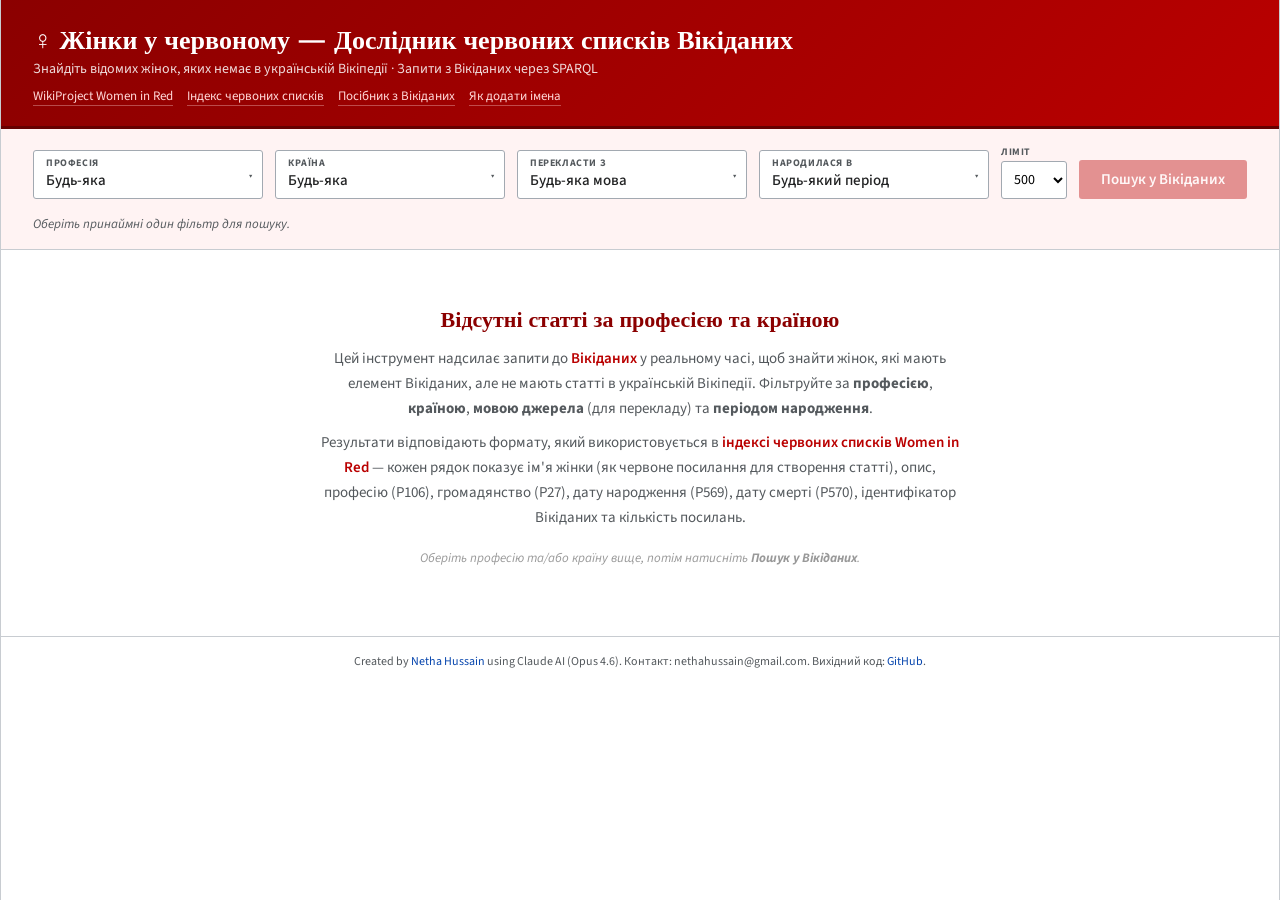
==== commit 23832f36: "Add translate-from language filter and birth period filter New features: - "Translate from" dropdown" ====
--- a/tool-uk.html
+++ b/tool-uk.html
@@ -160,6 +160,28 @@
         <div id="cty-items"></div>
       </div>
     </div>
+    <div class="dd" id="lang-dd">
+      <button class="dd-trigger" onclick="toggleDropdown('lang')">
+        <span class="dd-label">Перекласти з</span>
+        <span class="dd-val" id="lang-val">Будь-яка мова</span>
+        <span class="dd-chev">▾</span>
+      </button>
+      <div class="dd-menu" id="lang-menu" style="display:none">
+        <input class="dd-search" id="lang-search" placeholder="Пошук мов…" oninput="filterDropdown('lang')">
+        <div id="lang-items"></div>
+      </div>
+    </div>
+    <div class="dd" id="era-dd">
+      <button class="dd-trigger" onclick="toggleDropdown('era')">
+        <span class="dd-label">Народилася в</span>
+        <span class="dd-val" id="era-val">Будь-який період</span>
+        <span class="dd-chev">▾</span>
+      </button>
+      <div class="dd-menu" id="era-menu" style="display:none">
+        <input class="dd-search" id="era-search" placeholder="Пошук періодів…" oninput="filterDropdown('era')">
+        <div id="era-items"></div>
+      </div>
+    </div>
     <div class="f-limit">
       <label>Ліміт</label>
       <select id="limit-select">
@@ -170,7 +192,7 @@
       </select>
     </div>
     <button class="go-btn off" id="go-btn" onclick="doSearch()" disabled>Пошук у Вікіданих</button>
-    <p class="f-hint" id="f-hint">Оберіть принаймні одну професію або країну для пошуку.</p>
+    <p class="f-hint" id="f-hint">Оберіть принаймні один фільтр для пошуку.</p>
   </div>
 
   <!-- Content -->
@@ -180,7 +202,7 @@
       <p>
         Цей інструмент надсилає запити до <a class="wl" href="https://www.wikidata.org" target="_blank">Вікіданих</a> у
         реальному часі, щоб знайти жінок, які мають елемент Вікіданих, але не мають статті в українській Вікіпедії.
-        Фільтруйте за <strong>професією</strong>, за <strong>країною</strong> або за <strong>обома одночасно</strong>.
+        Фільтруйте за <strong>професією</strong>, <strong>країною</strong>, <strong>мовою джерела</strong> (для перекладу) та <strong>періодом народження</strong>.
       </p>
       <p>
         Результати відповідають формату, який використовується в
@@ -204,109 +226,187 @@
 <script>
 // ── DATA ─────────────────────────────────────────────────────────────────────
 const OCCUPATIONS = {
-  "Активізм і політика": {
-    "Activists":["Q15253558"],"Civil rights activists":["Q3745750"],"Diplomats":["Q193391"],
-    "Feminists":["Q21507383"],"Human rights activists":["Q1476215"],"Labor activists":["Q15627169"],
-    "Monarchs":["Q116"],"Nobles":["Q2478141"],"Politicians":["Q82955"],
-    "Resistance fighters":["Q1397808"],"Revolutionaries":["Q3242115"],
-    "Social workers":["Q1587565"],"Suffragists":["Q29424"],"Trade unionists":["Q15627169"]
-  },
-  "Мистецтво і візуальні мистецтва": {
-    "Animators":["Q266569"],"Architects":["Q42973"],"Calligraphers":["Q3303330"],
-    "Cartoonists":["Q1114448"],"Ceramicists":["Q7541856"],"Comics artists":["Q15296938"],
-    "Costume designers":["Q1323191"],"Engravers":["Q329439"],"Graphic designers":["Q627325"],
-    "Illustrators":["Q644687"],"Interior designers":["Q2895295"],"Jewellery designers":["Q2519376"],
-    "Miniaturists":["Q10862983"],"Muralists":["Q1281618"],"Painters":["Q1028181"],
-    "Photographers":["Q33231"],"Printmakers":["Q11569986"],"Sculptors":["Q1281618"],
-    "Textile artists":["Q5322166"],"Visual artists":["Q3391743"],"Weavers":["Q18939491"]
-  },
-  "Бізнес і економіка": {
-    "Bankers":["Q806798"],"Businesspeople":["Q43845","Q131524"],"Economists":["Q188094"],
-    "Industrialists":["Q6606110"],"Managers":["Q2462658"]
-  },
-  "Освіта і наука": {
-    "Academics":["Q3400985"],"Educational specialists":["Q5341303","Q1569495","Q901222"],
-    "Educators":["Q1056391","Q37226","Q974144"],"Librarians":["Q182436"],
-    "Linguists":["Q14467526"],"Philologists":["Q13418253"],"Professors":["Q121594"],
-    "Researchers":["Q1650915"],"University teachers":["Q1622272"]
-  },
-  "Право і юстиція": {
-    "Judges":["Q16533"],"Lawyers":["Q40348"],"Magistrates":["Q4594605"],
-    "Notaries":["Q189010"],"Prosecutors":["Q600751"]
-  },
-  "Література і писемність": {
-    "Art critics":["Q6430706"],"Art historians":["Q1792450"],"Authors":["Q482980"],
-    "Biographers":["Q18814623"],"Bloggers":["Q877517"],"Children's writers":["Q4853732"],
-    "Columnists":["Q1086863"],"Comics writers":["Q4853732"],"Critics":["Q4263842"],
-    "Editors":["Q1607826"],"Essayists":["Q11774202"],"Folklorists":["Q15214752"],
-    "Historians":["Q201788"],"Journalists":["Q1930187"],"Literary critics":["Q4263842"],
-    "Novelists":["Q6625963"],"Playwrights":["Q214917"],"Poets":["Q49757"],
-    "Publishers":["Q2516866"],"Screenwriters":["Q28389"],"Songwriters":["Q753110"],
-    "Translators":["Q333634"],"Writers":["Q36180"]
-  },
-  "Медіа і розваги": {
-    "Actresses":["Q33999"],"Comedians":["Q245068"],"Film critics":["Q1350157"],
-    "Film directors":["Q2526255"],"Film producers":["Q3282637"],"Models":["Q4610556"],
-    "Presenters":["Q13590141"],"Radio presenters":["Q2722764"],
-    "Television presenters":["Q947873"],"Voice actresses":["Q2405480"]
-  },
-  "Сценічне мистецтво": {
-    "Choreographers":["Q2490358"],"Circus performers":["Q6660286"],"Composers":["Q36834"],
-    "Conductors (music)":["Q158852"],"Curators":["Q674426"],"Dancers":["Q5716684"],
-    "Flautists":["Q12902372"],"Guitarists":["Q855091"],"Harpists":["Q855091"],
-    "Musicians":["Q639669"],"Opera singers":["Q2865819"],"Organists":["Q765778"],
-    "Pianists":["Q486748"],"Singers":["Q177220"],"Theatre directors":["Q3387717"],
-    "Violinists":["Q1259917"],"Violoncellists":["Q1323883"]
-  },
-  "Релігія і духовність": {
-    "Abbesses":["Q75178"],"Missionaries":["Q219477"],"Nuns":["Q191808"],
-    "Religious leaders":["Q2259451"],"Saints":["Q43115"],"Theologians":["Q1234713"]
-  },
-  "Наука і технології": {
-    "Anthropologists":["Q4773904"],"Archaeologists":["Q3621491"],"Astronomers":["Q11063"],
-    "Astrophysicists":["Q752129"],"Biochemists":["Q15142903"],"Biologists":["Q864503"],
-    "Botanists":["Q2374149"],"Chemists":["Q593644"],"Computer scientists":["Q82594"],
-    "Ecologists":["Q350979"],"Entomologists":["Q3055126"],"Epidemiologists":["Q15634566"],
-    "Geneticists":["Q3126128"],"Geographers":["Q901402"],"Geologists":["Q520549"],
-    "Marine biologists":["Q2867476"],"Mathematicians":["Q170790"],
-    "Meteorologists":["Q12050421"],"Microbiologists":["Q15917187"],
-    "Neuroscientists":["Q15634566"],"Paleontologists":["Q1662561"],
-    "Physicists":["Q169470"],"Statisticians":["Q2732142"],"Zoologists":["Q350979"]
-  },
-  "Медицина і здоров'я": {
-    "Dentists":["Q27349"],"Dermatologists":["Q1789414"],"Gynecologists":["Q15924224"],
-    "Midwives":["Q185196"],"Nurses":["Q186360"],"Oncologists":["Q4165402"],
-    "Ophthalmologists":["Q15924610"],"Pathologists":["Q4202929"],"Pediatricians":["Q1919436"],
-    "Pharmacists":["Q105186"],"Physicians":["Q39631"],"Psychiatrists":["Q211346"],
-    "Psychologists":["Q212980"],"Radiologists":["Q1569276"],"Sociologists":["Q2306091"],
-    "Surgeons":["Q774306"],"Veterinarians":["Q202883"]
-  },
-  "Спорт": {
-    "Alpine skiers":["Q4144610"],"Archers":["Q13382576"],"Athletes":["Q11513337"],
-    "Badminton players":["Q13141064"],"Basketball players":["Q3665646"],
-    "Boxers":["Q11338576"],"Canoeists":["Q13382608"],"Chess players":["Q10873124"],
-    "Cricketers":["Q12299841"],"Cross-country skiers":["Q13382519"],
-    "Cyclists":["Q2309784"],"Divers":["Q13381427"],"Equestrians":["Q13382603"],
-    "Fencers":["Q13381689"],"Figure skaters":["Q13381572"],
-    "Football players":["Q937857"],"Golfers":["Q13156709"],
-    "Gymnasts":["Q15117302"],"Handball players":["Q13365117"],
-    "Hockey players":["Q11774891"],"Judokas":["Q6665249"],
-    "Martial artists":["Q14373094"],"Rowers":["Q13382519"],
-    "Rugby players":["Q14089670"],"Sailors":["Q13382519"],
-    "Shooters":["Q13382608"],"Speed skaters":["Q15117395"],
-    "Swimmers":["Q10843402"],"Table tennis players":["Q13219587"],
-    "Tennis players":["Q10833314"],"Track & field athletes":["Q11513337"],
-    "Volleyball players":["Q15117415"],"Water polo players":["Q13382608"],
-    "Weightlifters":["Q13381376"],"Wrestlers":["Q13474373"]
-  },
-  "Інше": {
-    "Astronauts":["Q11631"],"Aviators":["Q2095549"],"Collectors":["Q3243461"],
-    "Cooks & chefs":["Q3499072"],"Engineers":["Q81096"],"Environmentalists":["Q15839134"],
-    "Explorers":["Q11900058"],"Fashion designers":["Q3501317"],"Firefighters":["Q107711"],
-    "Inventors":["Q205375"],"Military personnel":["Q47064"],"Philanthropists":["Q12362622"],
-    "Pilots":["Q158063"],"Police officers":["Q361593"],"Spies":["Q9352089"],
-    "Technologists":["Q5482740"]
-  }
+  "Academics":["Q3400985"],
+  "Activists":["Q15253558"],
+  "Actors":["Q33999"],
+  "Alpine skiers":["Q4144610"],
+  "Animators":["Q266569"],
+  "Anthropologists":["Q4773904"],
+  "Archaeologists":["Q3621491"],
+  "Archers":["Q13382355"],
+  "Architects":["Q42973"],
+  "Art critics":["Q4164507"],
+  "Art historians":["Q1792450"],
+  "Astronauts":["Q11631"],
+  "Astronomers":["Q11063"],
+  "Astrophysicists":["Q752129"],
+  "Athletes":["Q2066131"],
+  "Authors":["Q482980"],
+  "Aviators":["Q2095549"],
+  "Badminton players":["Q13141064"],
+  "Bankers":["Q806798"],
+  "Basketball players":["Q3665646"],
+  "Biographers":["Q18814623"],
+  "Biologists":["Q864503"],
+  "Botanists":["Q2374149"],
+  "Boxers":["Q11338576"],
+  "Businesspeople":["Q43845","Q131524"],
+  "Calligraphers":["Q3303330"],
+  "Canoeists":["Q13382566"],
+  "Cartoonists":["Q1114448"],
+  "Ceramicists":["Q7541856"],
+  "Chemists":["Q593644"],
+  "Chess players":["Q10873124"],
+  "Children's writers":["Q4853732"],
+  "Choreographers":["Q2490358"],
+  "Civil rights activists":["Q1021386"],
+  "Collectors":["Q3243461"],
+  "Columnists":["Q1086863"],
+  "Comedians":["Q245068"],
+  "Comics writers":["Q11892507"],
+  "Composers":["Q36834"],
+  "Computer scientists":["Q82594"],
+  "Conductors (music)":["Q158852"],
+  "Cooks & chefs":["Q3499072"],
+  "Costume designers":["Q1323191"],
+  "Cricketers":["Q12299841"],
+  "Critics":["Q6430706"],
+  "Cross-country skiers":["Q13382608"],
+  "Curators":["Q674426"],
+  "Cyclists":["Q2309784"],
+  "Dancers":["Q5716684"],
+  "Dentists":["Q27349"],
+  "Diplomats":["Q193391"],
+  "Ecologists":["Q15839134"],
+  "Economists":["Q188094"],
+  "Editors":["Q1607826"],
+  "Educational specialists":["Q5341303","Q1569495","Q901222"],
+  "Educators":["Q1056391","Q37226","Q974144"],
+  "Engineers":["Q81096"],
+  "Engravers":["Q329439"],
+  "Entomologists":["Q3055126"],
+  "Environmentalists":["Q3578589"],
+  "Epidemiologists":["Q12765408"],
+  "Equestrians":["Q13382603"],
+  "Essayists":["Q11774202"],
+  "Explorers":["Q11900058"],
+  "Fashion designers":["Q3501317"],
+  "Feminists":["Q34074720"],
+  "Fencers":["Q13381689"],
+  "Figure skaters":["Q13381572"],
+  "Film critics":["Q1350157"],
+  "Film directors":["Q2526255"],
+  "Film producers":["Q3282637"],
+  "Firefighters":["Q107711"],
+  "Flautists":["Q12902372"],
+  "Folklorists":["Q15214752"],
+  "Football players":["Q937857"],
+  "Geneticists":["Q3126128"],
+  "Geographers":["Q901402"],
+  "Geologists":["Q520549"],
+  "Graphic designers":["Q627325"],
+  "Guitarists":["Q855091"],
+  "Gymnasts":["Q15117302"],
+  "Gynecologists":["Q15924224"],
+  "Harpists":["Q3127709"],
+  "Historians":["Q201788"],
+  "Hockey players":["Q11774891"],
+  "Human rights activists":["Q1476215"],
+  "Illustrators":["Q644687"],
+  "Industrialists":["Q6606110"],
+  "Inventors":["Q205375"],
+  "Jewellery designers":["Q2519376"],
+  "Journalists":["Q1930187"],
+  "Judges":["Q16533"],
+  "Judokas":["Q6665249"],
+  "Labor activists":["Q7886765"],
+  "Lawyers":["Q40348"],
+  "Librarians":["Q182436"],
+  "Linguists":["Q14467526"],
+  "Literary critics":["Q4263842"],
+  "Magistrates":["Q4594605"],
+  "Managers":["Q2462658"],
+  "Martial artists":["Q14373094"],
+  "Mathematicians":["Q170790"],
+  "Midwives":["Q185196"],
+  "Military personnel":["Q47064"],
+  "Miniaturists":["Q10862983"],
+  "Missionaries":["Q219477"],
+  "Models":["Q4610556"],
+  "Monarchs":["Q116"],
+  "Muralists":["Q3374326"],
+  "Musicians":["Q639669"],
+  "Neuroscientists":["Q6337803"],
+  "Aristocrats":["Q2478141"],
+  "Notaries":["Q189010"],
+  "Novelists":["Q6625963"],
+  "Nuns":["Q191808"],
+  "Nurses":["Q186360"],
+  "Opera singers":["Q2865819"],
+  "Organists":["Q765778"],
+  "Painters":["Q1028181"],
+  "Paleontologists":["Q1662561"],
+  "Pediatricians":["Q1919436"],
+  "Pharmacists":["Q105186"],
+  "Philologists":["Q13418253"],
+  "Photographers":["Q33231"],
+  "Philanthropists":["Q12362622"],
+  "Physicians":["Q39631"],"Physicists":["Q169470"],
+  "Pianists":["Q486748"],
+  "Playwrights":["Q214917"],
+  "Poets":["Q49757"],
+  "Police officers":["Q361593"],
+  "Politicians":["Q82955"],
+  "Presenters":["Q13590141"],
+  "Printmakers":["Q11569986"],
+  "Professors":["Q121594"],
+  "Prosecutors":["Q600751"],
+  "Psychiatrists":["Q211346"],
+  "Psychologists":["Q212980"],
+  "Publishers":["Q2516866"],
+  "Radio presenters":["Q2722764"],
+  "Religious leaders":["Q2259451"],
+  "Researchers":["Q1650915"],
+  "Resistance fighters":["Q1397808"],
+  "Revolutionaries":["Q3242115"],
+  "Rowers":["Q13382576"],
+  "Rugby players":["Q14089670"],
+  "Sailors":["Q476246"],
+  "Screenwriters":["Q28389"],
+  "Sculptors":["Q1281618"],
+  "Shooters":["Q17486376"],
+  "Singers":["Q177220"],
+  "Social workers":["Q7019111"],
+  "Sociologists":["Q2306091"],
+  "Songwriters":["Q753110"],
+  "Speed skaters":["Q15117395"],
+  "Spies":["Q9352089"],
+  "Statisticians":["Q2732142"],
+  "Suffragists":["Q27532437"],
+  "Surgeons":["Q774306"],
+  "Swimmers":["Q10843402"],
+  "Table tennis players":["Q13219587"],
+  "Technologists":["Q5482740"],
+  "Television presenters":["Q947873"],
+  "Tennis players":["Q10833314"],
+  "Textile artists":["Q5322166"],
+  "Theatre directors":["Q3387717"],
+  "Theologians":["Q1234713"],
+  "Track & field athletes":["Q11513337"],
+  "Trade unionists":["Q15627169"],
+  "Translators":["Q333634"],
+  "University teachers":["Q1622272"],
+  "Veterinarians":["Q202883"],
+  "Violinists":["Q1259917"],
+  "Visual artists":["Q3391743"],
+  "Voice actresses":["Q2405480"],
+  "Volleyball players":["Q15117415"],
+  "Water polo players":["Q17524364"],
+  "Weavers":["Q18939491"],
+  "Weightlifters":["Q13381376"],
+  "Wrestlers":["Q13474373"],
+  "Writers":["Q36180"],
+  "Zoologists":["Q350979"]
 };
 
 const COUNTRIES = {
@@ -357,9 +457,47 @@
   }
 };
 
+const LANGUAGES = {
+  "Arabic":"ar","Bengali":"bn","Catalan":"ca","Chinese":"zh",
+  "Czech":"cs","Danish":"da","Dutch":"nl","Esperanto":"eo",
+  "Finnish":"fi","French":"fr","German":"de","Greek":"el",
+  "Hebrew":"he","Hindi":"hi","Hungarian":"hu","Indonesian":"id",
+  "Italian":"it","Japanese":"ja","Korean":"ko","Malay":"ms",
+  "Norwegian":"no","Persian":"fa","Polish":"pl","Portuguese":"pt",
+  "Romanian":"ro","Russian":"ru","Serbian":"sr","Spanish":"es",
+  "Swedish":"sv","Tamil":"ta","Thai":"th","Turkish":"tr",
+  "Ukrainian":"uk","Urdu":"ur","Vietnamese":"vi"
+};
+
+const ERAS = {};
+// Centuries
+for (let c = 21; c >= 1; c--) {
+  const s = c === 21 ? '2000' : c === 20 ? '1900' : c === 19 ? '1800' : c === 18 ? '1700'
+    : c === 17 ? '1600' : c === 16 ? '1500' : c === 15 ? '1400' : c === 14 ? '1300'
+    : c === 13 ? '1200' : c === 12 ? '1100' : c === 11 ? '1000' : c === 10 ? '0900'
+    : c === 9 ? '0800' : c === 8 ? '0700' : c === 7 ? '0600' : c === 6 ? '0500'
+    : c === 5 ? '0400' : c === 4 ? '0300' : c === 3 ? '0200' : c === 2 ? '0100' : '0001';
+  const e = c === 21 ? '2099' : c === 20 ? '1999' : c === 19 ? '1899' : c === 18 ? '1799'
+    : c === 17 ? '1699' : c === 16 ? '1599' : c === 15 ? '1499' : c === 14 ? '1399'
+    : c === 13 ? '1299' : c === 12 ? '1199' : c === 11 ? '1099' : c === 10 ? '0999'
+    : c === 9 ? '0899' : c === 8 ? '0799' : c === 7 ? '0699' : c === 6 ? '0599'
+    : c === 5 ? '0499' : c === 4 ? '0399' : c === 3 ? '0299' : c === 2 ? '0199' : '0099';
+  const suf = c === 1 ? 'st' : c === 2 ? 'nd' : c === 3 ? 'rd' : 'th';
+  ERAS[c + suf + ' century'] = {start: s, end: e};
+}
+// Decades (1500s–2020s)
+for (let d = 2020; d >= 1500; d -= 10) {
+  ERAS[d + 's'] = {start: '' + d, end: '' + (d + 9)};
+}
+
+const ALL_LANG = Object.entries(LANGUAGES).map(([name, code]) => ({name, code})).sort((a,b) => a.name.localeCompare(b.name));
+const ALL_ERA = Object.entries(ERAS).map(([name, range]) => ({name, ...range}));
+
 // ── STATE ────────────────────────────────────────────────────────────────────
-let selectedOcc = null;   // {name, qids, group}
+let selectedOcc = null;   // {name, qids}
 let selectedCty = null;   // {name, qId, region}
+let selectedLang = null;  // {name, code}
+let selectedEra = null;   // {name, start, end}
 let currentResults = [];
 let sortCol = "sites";
 let sortDir = "desc";
@@ -370,9 +508,8 @@
 // ── FLATTEN ──────────────────────────────────────────────────────────────────
 function flattenOcc() {
   const out = [];
-  for (const [group, items] of Object.entries(OCCUPATIONS))
-    for (const [name, qids] of Object.entries(items))
-      out.push({group, name, qids});
+  for (const [name, qids] of Object.entries(OCCUPATIONS))
+    out.push({name, qids});
   out.sort((a,b) => a.name.localeCompare(b.name));
   return out;
 }
@@ -388,13 +525,28 @@
 const ALL_CTY = flattenCty();
 
 // ── DROPDOWN LOGIC ───────────────────────────────────────────────────────────
+function getItemsForType(type) {
+  if (type === 'occ') return ALL_OCC;
+  if (type === 'cty') return ALL_CTY;
+  if (type === 'lang') return ALL_LANG;
+  if (type === 'era') return ALL_ERA;
+  return [];
+}
+function getSelectedForType(type) {
+  if (type === 'occ') return selectedOcc;
+  if (type === 'cty') return selectedCty;
+  if (type === 'lang') return selectedLang;
+  if (type === 'era') return selectedEra;
+  return null;
+}
+
 function buildDropdownItems(type) {
   const container = document.getElementById(type + '-items');
-  const items = type === 'occ' ? ALL_OCC : ALL_CTY;
-  const showGroups = type === 'occ';
-  const groupKey = type === 'occ' ? 'group' : 'region';
+  const items = getItemsForType(type);
+  const showGroups = type === 'cty';
+  const groupKey = 'region';
   const search = document.getElementById(type + '-search').value.toLowerCase();
-  const selected = type === 'occ' ? selectedOcc : selectedCty;
+  const selected = getSelectedForType(type);
 
   const filtered = items.filter(o =>
     o.name.toLowerCase().includes(search) ||
@@ -419,8 +571,8 @@
 }
 
 function toggleDropdown(type) {
-  const other = type === 'occ' ? 'cty' : 'occ';
-  document.getElementById(other + '-menu').style.display = 'none';
+  ['occ','cty','lang','era'].filter(t => t !== type).forEach(t =>
+    document.getElementById(t + '-menu').style.display = 'none');
   const menu = document.getElementById(type + '-menu');
   const vis = menu.style.display === 'none';
   menu.style.display = vis ? 'block' : 'none';
@@ -436,29 +588,27 @@
 }
 
 function selectItem(type, name) {
-  if (type === 'occ') {
-    selectedOcc = ALL_OCC.find(o => o.name === name) || null;
-    document.getElementById('occ-val').textContent = name;
-    document.getElementById('occ-dd').querySelector('.dd-trigger').classList.add('has-val');
-  } else {
-    selectedCty = ALL_CTY.find(c => c.name === name) || null;
-    document.getElementById('cty-val').textContent = name;
-    document.getElementById('cty-dd').querySelector('.dd-trigger').classList.add('has-val');
-  }
+  const items = getItemsForType(type);
+  const found = items.find(o => o.name === name) || null;
+  const defaults = {occ:'Будь-яка', cty:'Будь-яка', lang:'Будь-яка мова', era:'Будь-який період'};
+  if (type === 'occ') selectedOcc = found;
+  else if (type === 'cty') selectedCty = found;
+  else if (type === 'lang') selectedLang = found;
+  else if (type === 'era') selectedEra = found;
+  document.getElementById(type + '-val').textContent = name;
+  document.getElementById(type + '-dd').querySelector('.dd-trigger').classList.add('has-val');
   document.getElementById(type + '-menu').style.display = 'none';
   updateSearchBtn();
 }
 
 function clearSelection(type) {
-  if (type === 'occ') {
-    selectedOcc = null;
-    document.getElementById('occ-val').textContent = 'Будь-яка';
-    document.getElementById('occ-dd').querySelector('.dd-trigger').classList.remove('has-val');
-  } else {
-    selectedCty = null;
-    document.getElementById('cty-val').textContent = 'Будь-яка';
-    document.getElementById('cty-dd').querySelector('.dd-trigger').classList.remove('has-val');
-  }
+  const defaults = {occ:'Будь-яка', cty:'Будь-яка', lang:'Будь-яка мова', era:'Будь-який період'};
+  if (type === 'occ') selectedOcc = null;
+  else if (type === 'cty') selectedCty = null;
+  else if (type === 'lang') selectedLang = null;
+  else if (type === 'era') selectedEra = null;
+  document.getElementById(type + '-val').textContent = defaults[type];
+  document.getElementById(type + '-dd').querySelector('.dd-trigger').classList.remove('has-val');
   document.getElementById(type + '-menu').style.display = 'none';
   updateSearchBtn();
 }
@@ -466,7 +616,7 @@
 function updateSearchBtn() {
   const btn = document.getElementById('go-btn');
   const hint = document.getElementById('f-hint');
-  const can = selectedOcc || selectedCty;
+  const can = selectedOcc || selectedCty || selectedLang || selectedEra;
   btn.disabled = !can || isLoading;
   btn.classList.toggle('off', !can);
   hint.style.display = can ? 'none' : 'block';
@@ -474,25 +624,33 @@
 
 // Close dropdowns on outside click
 document.addEventListener('mousedown', function(e) {
-  if (!document.getElementById('occ-dd').contains(e.target))
-    document.getElementById('occ-menu').style.display = 'none';
-  if (!document.getElementById('cty-dd').contains(e.target))
-    document.getElementById('cty-menu').style.display = 'none';
+  ['occ','cty','lang','era'].forEach(t => {
+    if (!document.getElementById(t + '-dd').contains(e.target))
+      document.getElementById(t + '-menu').style.display = 'none';
+  });
 });
 
 // ── SPARQL ───────────────────────────────────────────────────────────────────
-function buildQuery(occQIds, ctyQId, limit) {
+function buildQuery(occQIds, ctyQId, langCode, era, limit) {
   const hasOcc = occQIds && occQIds.length > 0;
   const hasCty = !!ctyQId;
+  const hasLang = !!langCode;
+  const hasEra = !!era;
   const occValues = hasOcc ? occQIds.map(q => 'wd:' + q).join(' ') : '';
   const occFilter = hasOcc ? '?item wdt:P106 ?occ . VALUES ?occ { ' + occValues + ' }' : '';
   const ctyFilter = hasCty
     ? '{ { ?item (wdt:P27|wdt:P17|wdt:P495|wdt:P1532) wd:' + ctyQId + ' . } UNION { ?item (wdt:P19/wdt:P17) wd:' + ctyQId + ' . } }'
     : '';
+  const langFilter = hasLang
+    ? `?srcArticle schema:about ?item ; schema:isPartOf <https://${langCode}.wikipedia.org/> .`
+    : '';
+  const eraFilter = hasEra
+    ? `?item wdt:P569 ?_dob_filter . FILTER(?_dob_filter >= "${era.start}-01-01"^^xsd:dateTime && ?_dob_filter < "${String(parseInt(era.end)+1).padStart(4,'0')}-01-01"^^xsd:dateTime)`
+    : '';
 
   return `SELECT ?item ?itemLabel ?itemDescription
   (SAMPLE(?_dob) AS ?dob) (SAMPLE(?_dod) AS ?dod)
-  (SAMPLE(?_countryLabel) AS ?countryLabel)
+  (GROUP_CONCAT(DISTINCT ?_countryLabel; separator=", ") AS ?countryLabel)
   (GROUP_CONCAT(DISTINCT ?_occLabel; separator=", ") AS ?occupations)
   (SAMPLE(?_image) AS ?image)
   (COUNT(DISTINCT ?sitelink) AS ?sites)
@@ -501,10 +659,12 @@
         wdt:P21 wd:Q6581072 .
   ${occFilter}
   ${ctyFilter}
+  ${langFilter}
+  ${eraFilter}
   OPTIONAL { ?item wdt:P569 ?_dob . }
   OPTIONAL { ?item wdt:P570 ?_dod . }
-  OPTIONAL { ?item wdt:P27 ?_country . ?_country rdfs:label ?_countryLabel . FILTER(LANG(?_countryLabel)="uk") }
-  OPTIONAL { ?item wdt:P106 ?_occItem . ?_occItem rdfs:label ?_occLabel . FILTER(LANG(?_occLabel)="uk") }
+  OPTIONAL { ?item wdt:P27 ?_country . ?_country rdfs:label ?_countryLabel . FILTER(LANG(?_countryLabel) IN ("uk", "en", "mul")) }
+  OPTIONAL { ?item wdt:P106 ?_occItem . ?_occItem rdfs:label ?_occLabel . FILTER(LANG(?_occLabel) IN ("uk", "en", "mul")) }
   OPTIONAL { ?item wdt:P18 ?_image . }
   OPTIONAL { ?sitelink schema:about ?item . }
   FILTER NOT EXISTS {
@@ -598,7 +758,7 @@
 
 // ── SEARCH ───────────────────────────────────────────────────────────────────
 async function doSearch() {
-  if (!selectedOcc && !selectedCty) return;
+  if (!selectedOcc && !selectedCty && !selectedLang && !selectedEra) return;
   isLoading = true;
   updateSearchBtn();
   document.getElementById('go-btn').innerHTML = '<span class="btn-spin"></span> Запит…';
@@ -617,6 +777,8 @@
     const query = buildQuery(
       selectedOcc ? selectedOcc.qids : null,
       selectedCty ? selectedCty.qId : null,
+      selectedLang ? selectedLang.code : null,
+      selectedEra ? {start: selectedEra.start, end: selectedEra.end} : null,
       limit
     );
     lastQuery = query;
@@ -674,6 +836,8 @@
   const titleParts = [];
   if (selectedOcc) titleParts.push(selectedOcc.name);
   if (selectedCty) titleParts.push(selectedCty.name);
+  if (selectedLang) titleParts.push('з ' + selectedLang.name + ' Вікіпедії');
+  if (selectedEra) titleParts.push('народжені ' + selectedEra.name);
   const title = titleParts.join(' — ');
 
   // Filter
